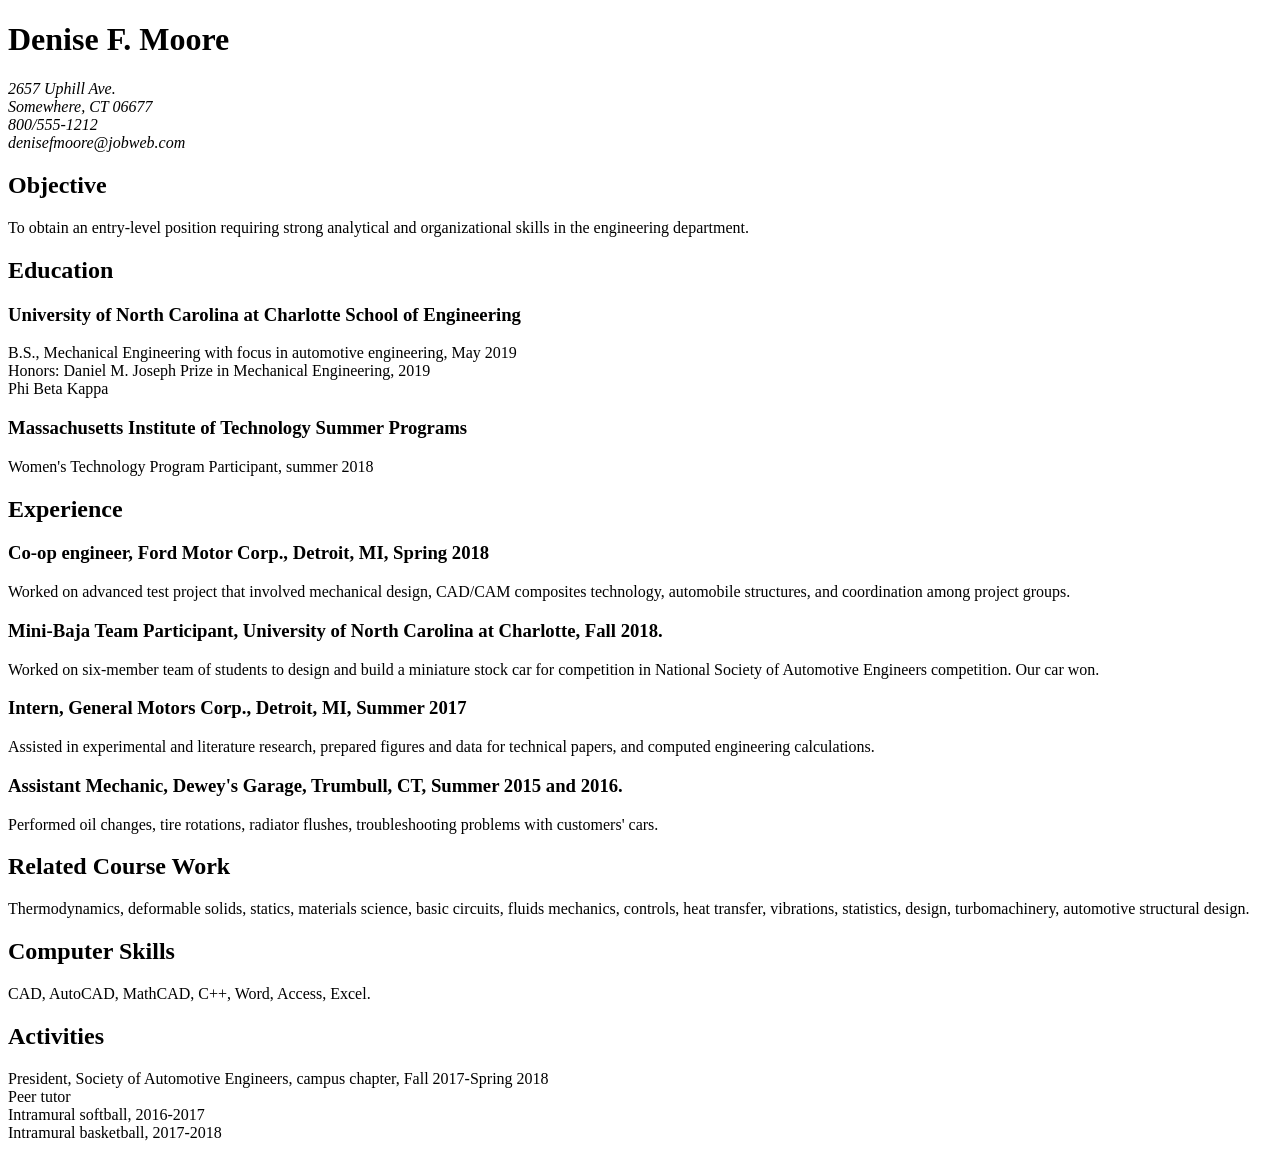
==== resume.html @ 3dfb53fc "added pages, content, and stylesheets" ====
<!DOCTYPE html>
<html lang="en">

<head>
    <meta charset="utf-8">
    <meta name="viewport" content="width=device-width, initial-scale=1.0">
    <title>Denise Moore Resume (sections)</title>
    <link href="styles2.css" rel="stylesheet" type="text/css">
</head>

<body>
    <header>
        <h1>Denise F. Moore</h1>
        <address>
            2657 Uphill Ave.<br>
            Somewhere, CT 06677<br>
            800/555-1212<br>
            denisefmoore@jobweb.com
        </address>
    </header>
    <main>
        <!--
            no article in this markup;
            this is a judgement call on my part since the resume isn't syndicate-able and I think main is enough;
            there is no natural "heading" for an article, should I have put one in, and remember that articles and sections MUST have section headings.
        -->
        <section>
            <h2>Objective</h2>
            <p>
                To obtain an entry-level position requiring strong analytical and organizational skills in the engineering department.
            </p>
        </section>
        <section>
            <h2>Education</h2>
            <h3>University of North Carolina at Charlotte School of Engineering</h3>
            <p>
                B.S., Mechanical Engineering with focus in automotive engineering, May 2019<br>
                Honors: Daniel M. Joseph Prize in Mechanical Engineering, 2019<br>
                Phi Beta Kappa
            </p>
            <h3>Massachusetts Institute of Technology Summer Programs</h3>
            <p>
                Women's Technology Program Participant, summer 2018
            </p>
        </section>
        <section>
            <h2>Experience</h2>
            <h3>Co-op engineer, Ford Motor Corp., Detroit, MI, Spring 2018</h3>
            <p>
                Worked on advanced test project that involved mechanical design, CAD/CAM composites technology, automobile structures, and coordination among project groups.
            </p>
            <h3>
                Mini-Baja Team Participant, University of North Carolina at Charlotte, Fall 2018.
            </h3>
            <p>
                Worked on six-member team of students to design and build a miniature stock car for competition in National Society of Automotive Engineers competition. Our car won.
            </p>
            <h3>Intern, General Motors Corp., Detroit, MI, Summer 2017</h3>
            <p>
                Assisted in experimental and literature research, prepared figures and data for technical papers, and computed engineering calculations.
            </p>
            <h3>
                Assistant Mechanic, Dewey's Garage, Trumbull, CT, Summer 2015 and 2016.
            </h3>
            <p>
                Performed oil changes, tire rotations, radiator flushes, troubleshooting problems with customers' cars.
            </p>
        </section>
        <section>
            <h2>Related Course Work</h2>
            <p>
                Thermodynamics, deformable solids, statics, materials science, basic circuits, fluids mechanics, controls, heat transfer, vibrations, statistics, design, turbomachinery, automotive structural design.
            </p>
        </section>
        <section>
            <h2>Computer Skills</h2>
            <p>
                CAD, AutoCAD, MathCAD, C++, Word, Access, Excel.
            </p>
        </section>
        <section>
            <h2>Activities</h2>
            <p>
                President, Society of Automotive Engineers, campus chapter, Fall 2017-Spring 2018<br>
                Peer tutor<br>
                Intramural softball, 2016-2017<br>
                Intramural basketball, 2017-2018
            </p>
        </section>
    </main>
</body>

</html>
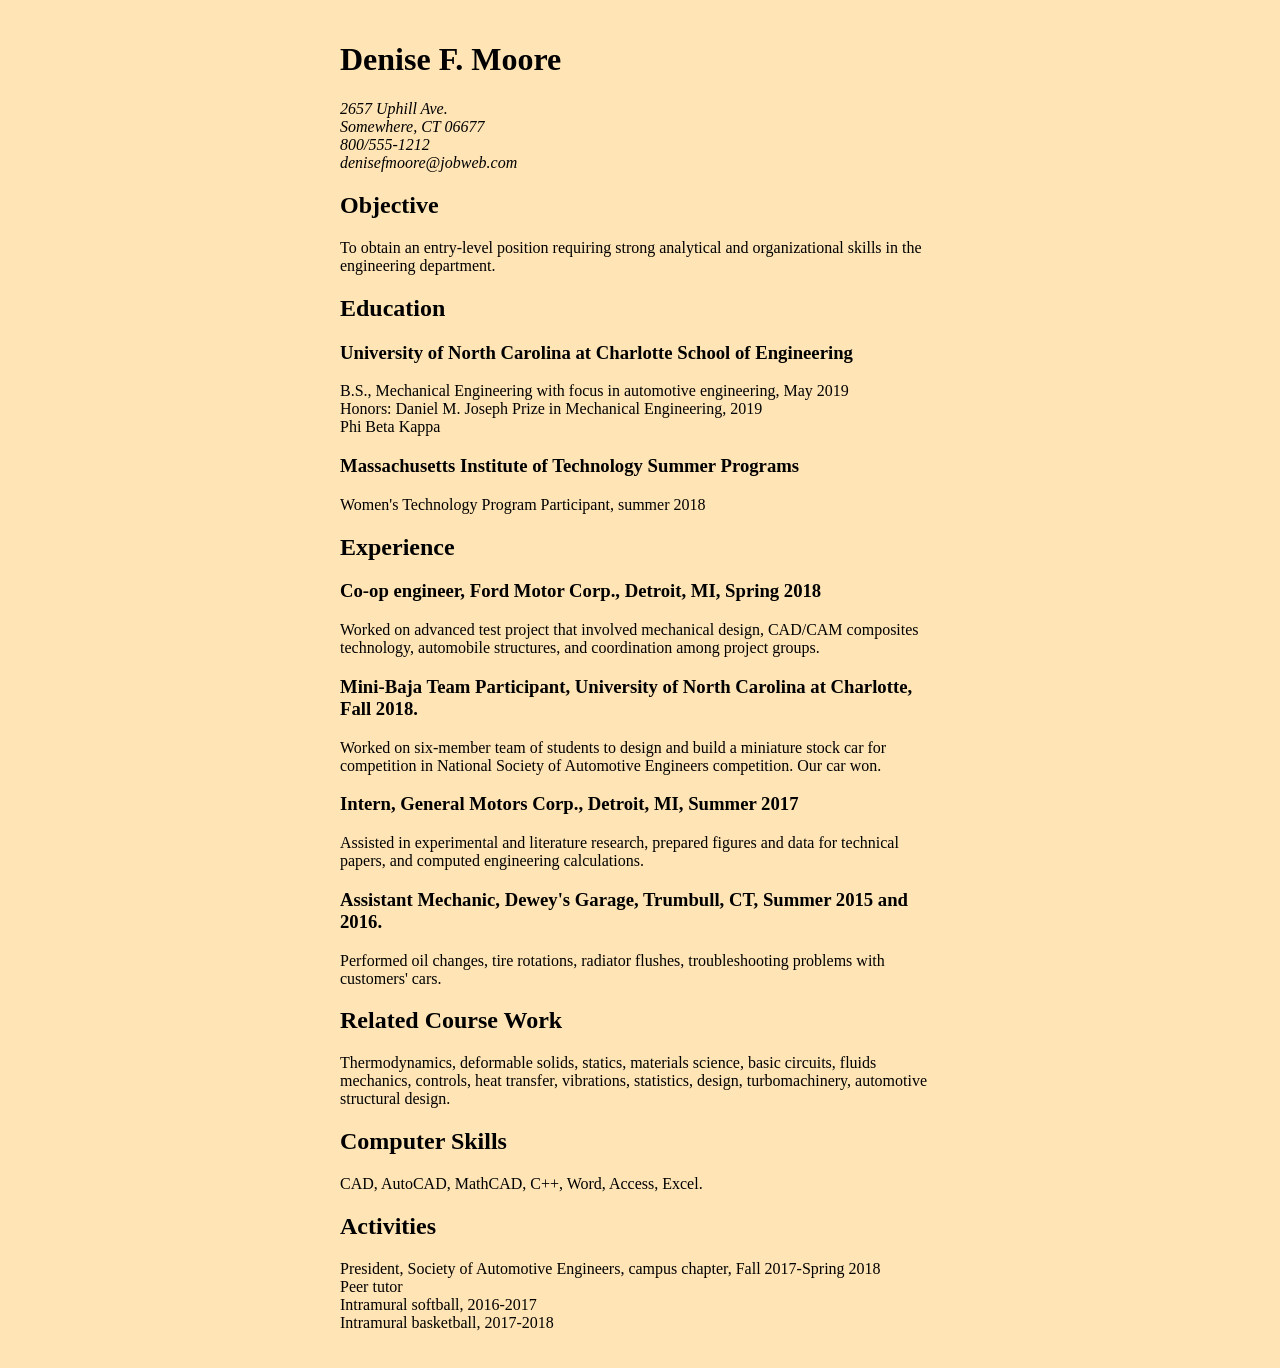
==== commit 36883309: "." ====
--- a/resume.html
+++ b/resume.html
@@ -9,6 +9,7 @@
 </head>
 
 <body>
+    <div class="content">
     <header>
         <h1>Denise F. Moore</h1>
         <address>
@@ -88,6 +89,7 @@
             </p>
         </section>
     </main>
+    </div>
 </body>
 
 </html>
--- a/styles2.css
+++ b/styles2.css
@@ -0,0 +1,17 @@
+html {
+    background-color:coral;
+    
+    
+}
+
+body {
+    margin:0;
+    background-color:moccasin;
+    padding:20px 0 20px 0;
+}
+
+.content {
+    max-width:600px;
+    margin:auto;
+    
+}
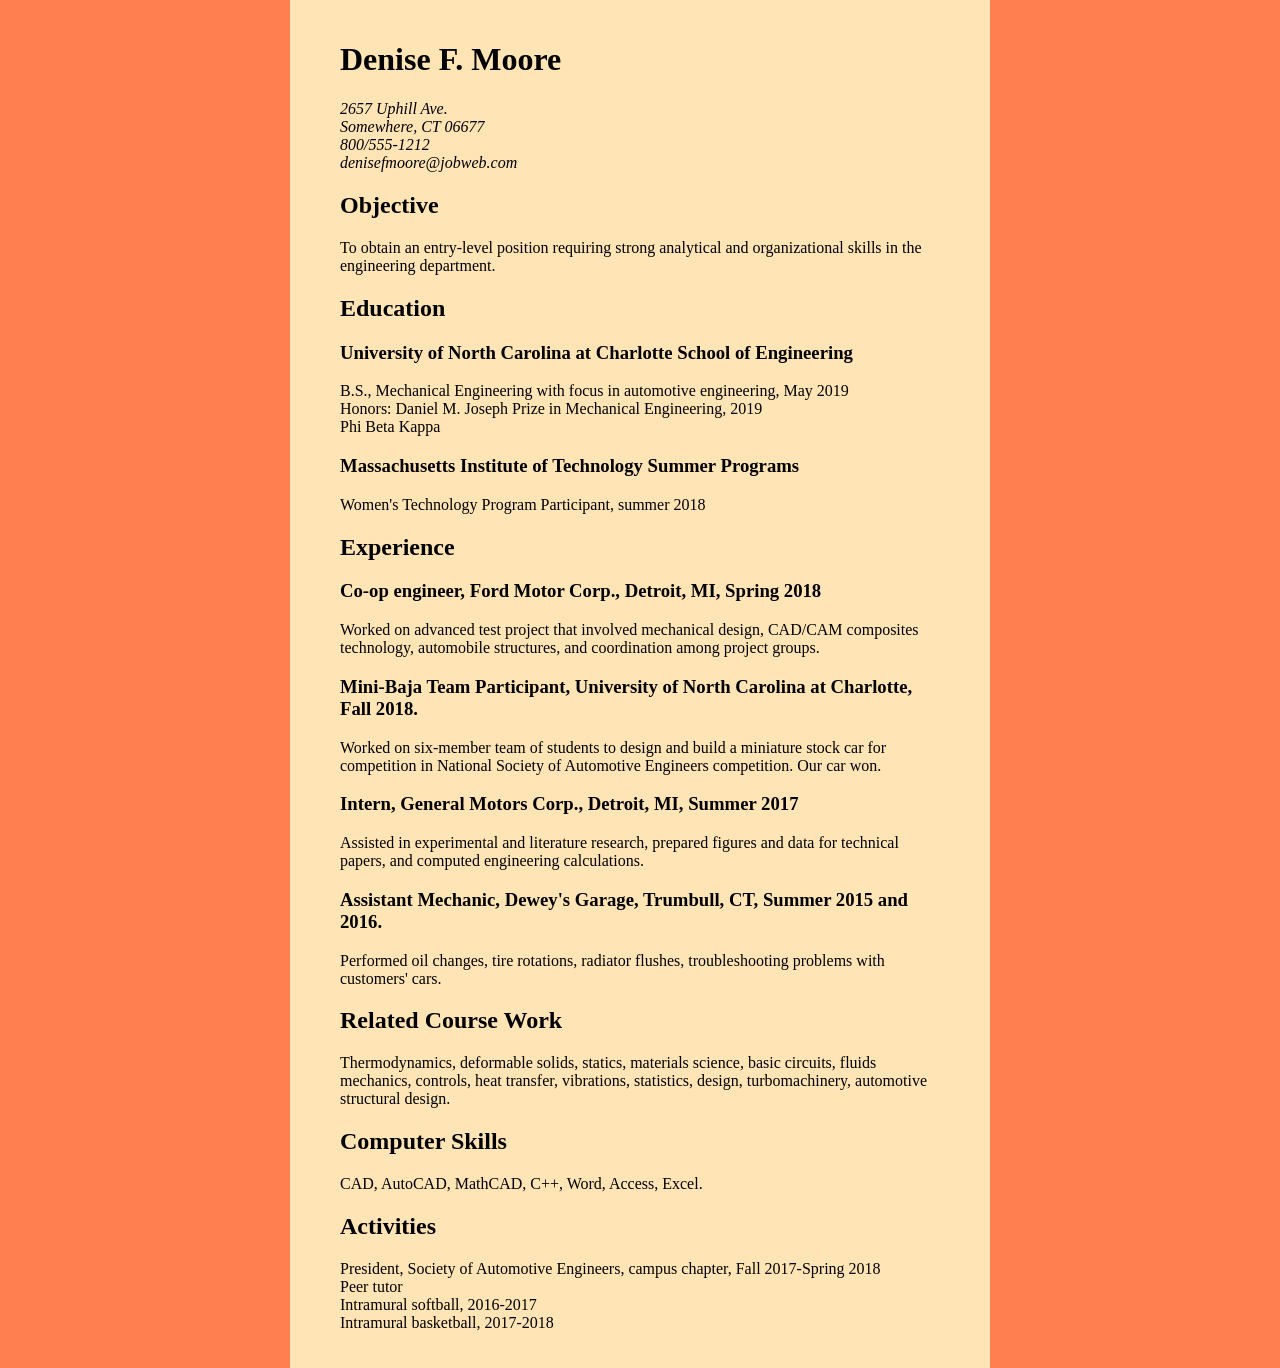
==== commit 90c65164: "resume finished" ====
--- a/resume.html
+++ b/resume.html
@@ -9,6 +9,8 @@
 </head>
 
 <body>
+    <div class="background">
+    <div class="wrapper">
     <div class="content">
     <header>
         <h1>Denise F. Moore</h1>
@@ -90,6 +92,8 @@
         </section>
     </main>
     </div>
+    </div>
+    </div>
 </body>
 
 </html>
--- a/styles2.css
+++ b/styles2.css
@@ -6,8 +6,16 @@
 
 body {
     margin:0;
+    
+}
+
+
+
+.wrapper {
     background-color:moccasin;
     padding:20px 0 20px 0;
+    max-width: 700px;
+    margin:auto;
 }
 
 .content {
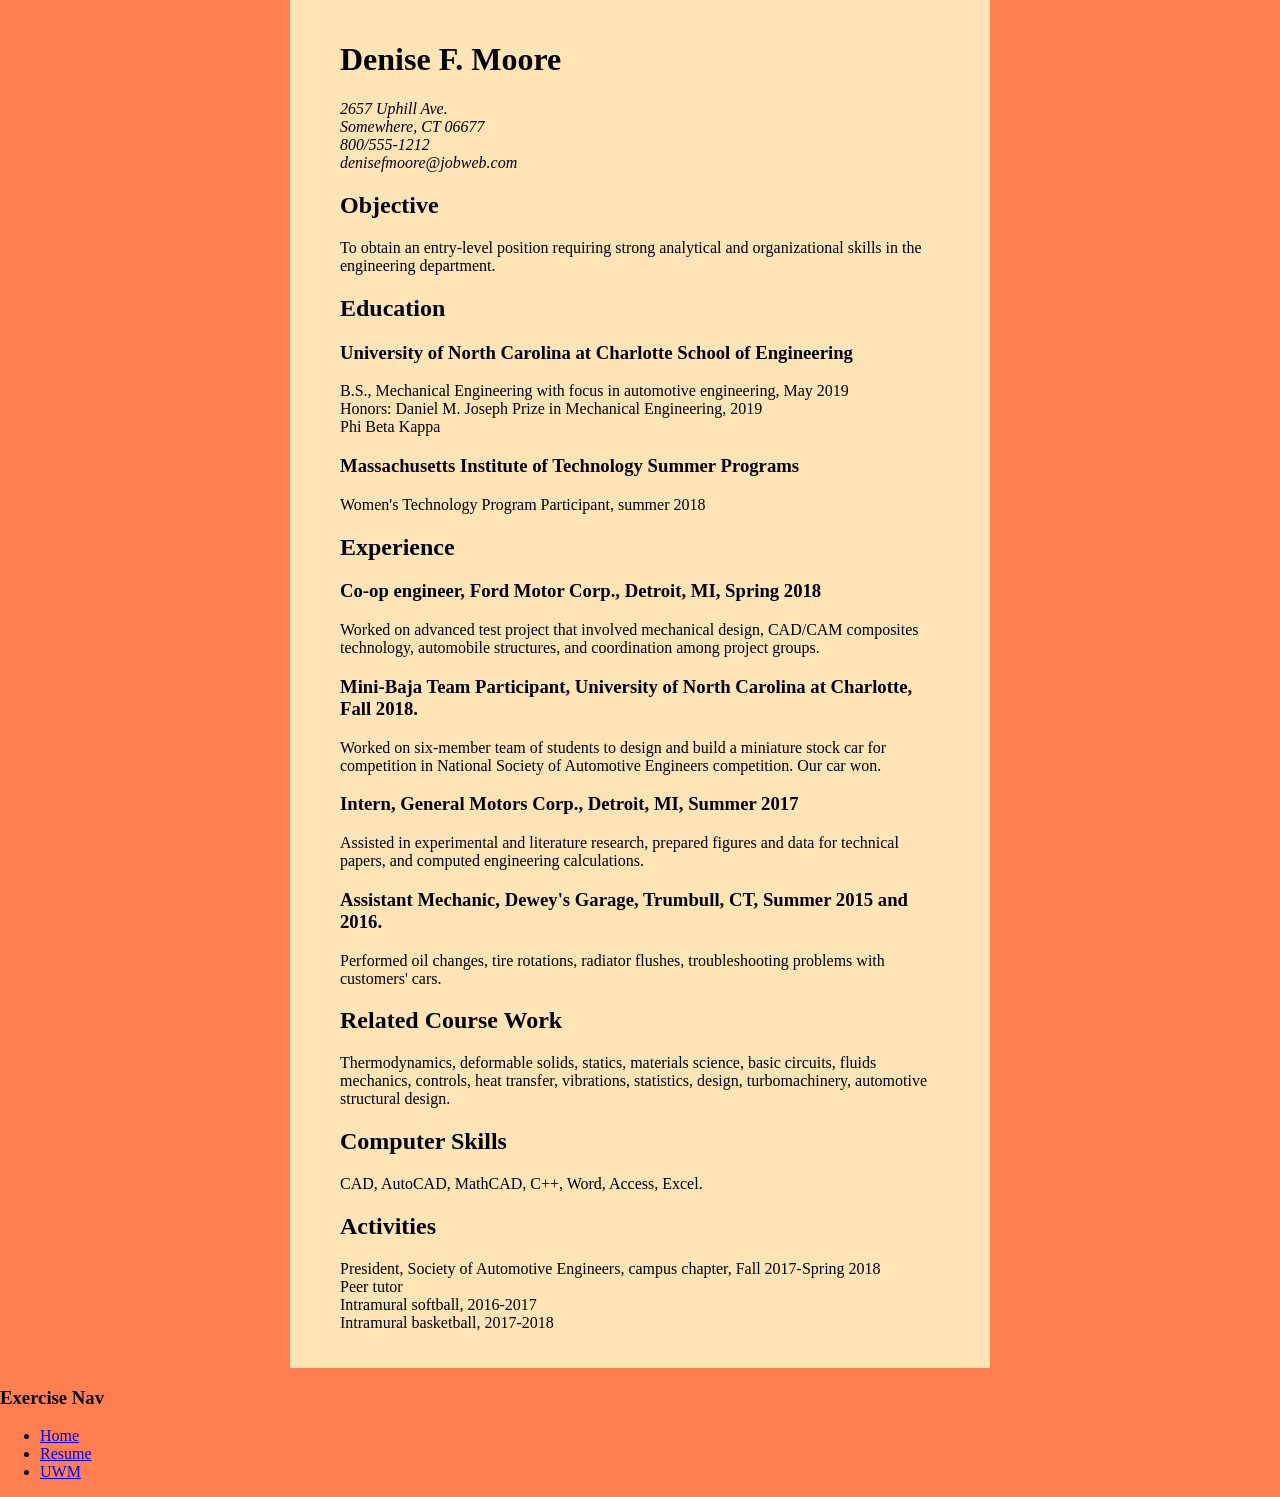
==== commit 5fa11762: "added background colors to the sections and added a max width to the content" ====
--- a/resume.html
+++ b/resume.html
@@ -94,6 +94,14 @@
     </div>
     </div>
     </div>
+
+    <h3>Exercise Nav</h3>
+
+            <ul>
+                <li><a href="index.html">Home</a></li>
+                <li><a href="resume.html">Resume</a></li>
+                <li><a href="uwm.html">UWM</a></li>
+            </ul>
 </body>
 
 </html>
